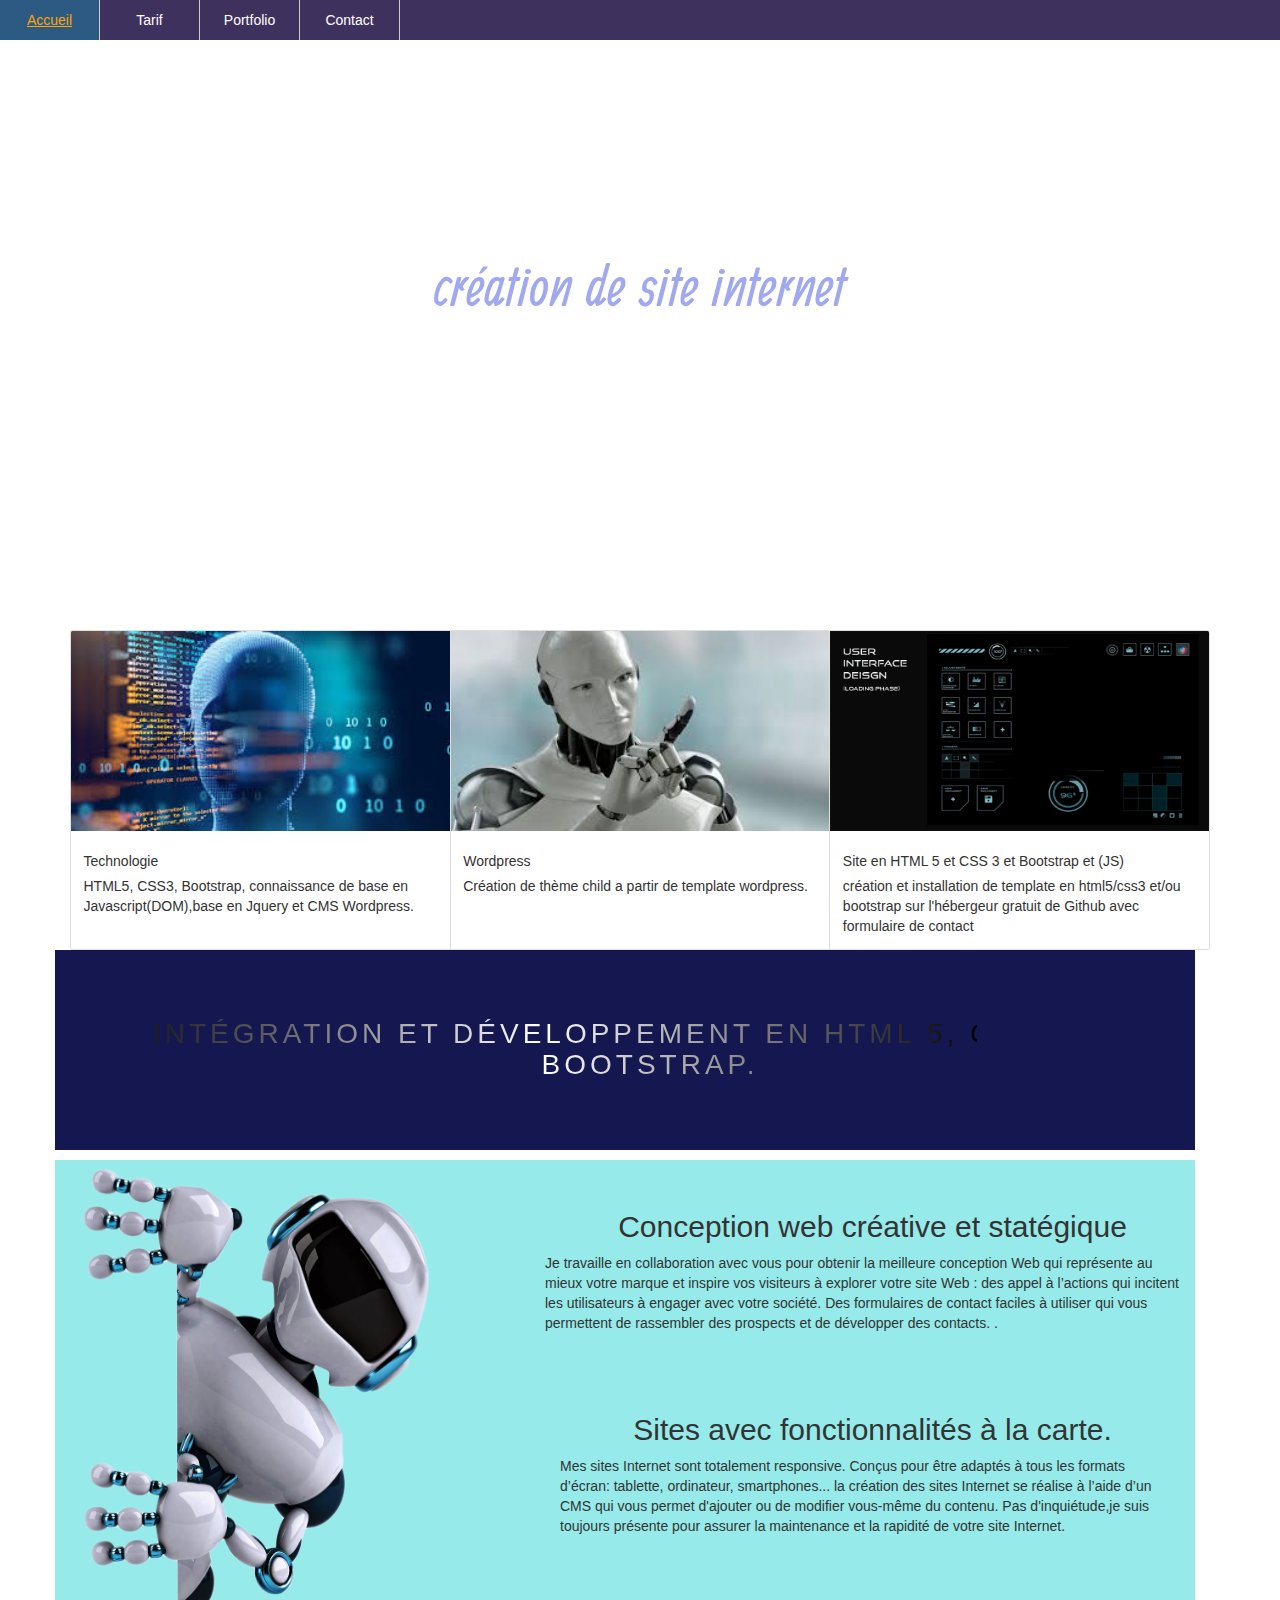
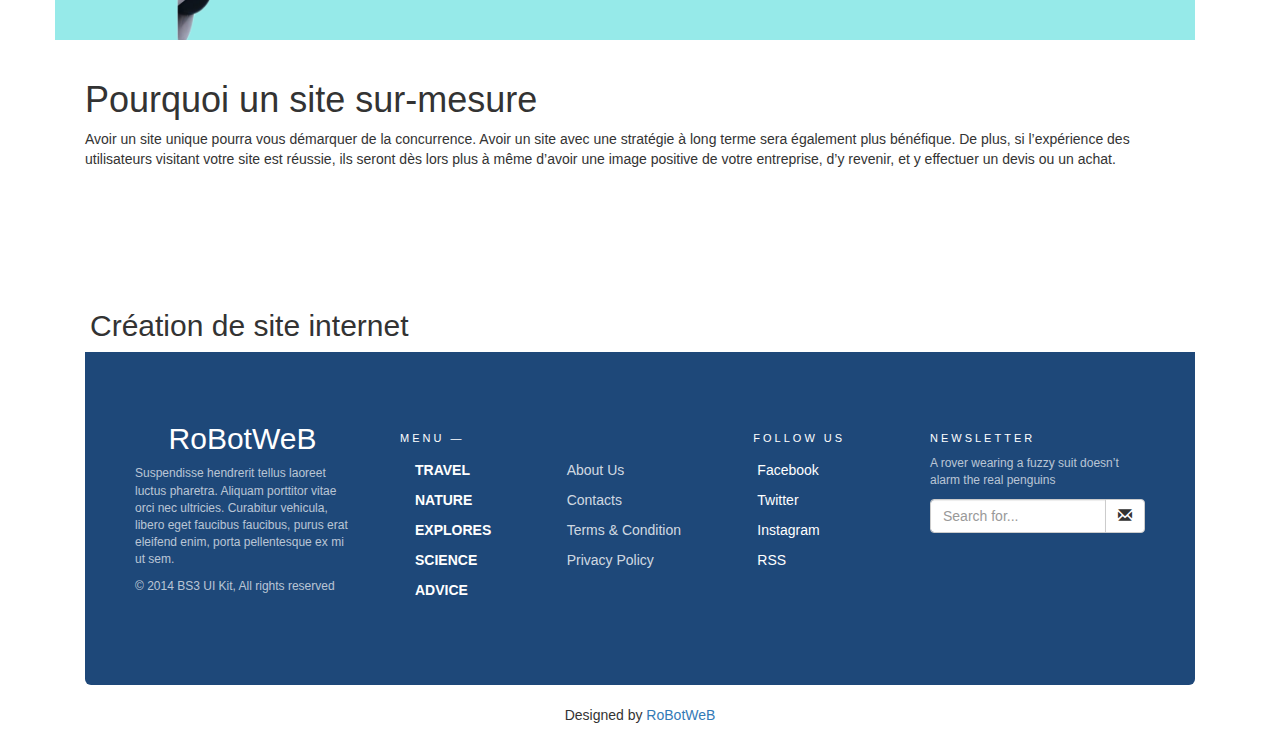
==== index.html @ f1bb5ac0 "Update index.html" ====
<!DOCTYPE html>
<html lang="fr">

<head>
	<meta charset="UTF-8">
	<meta name="viewport" content="width=device-width, initial-scale=1.0">


	<link href="https://stackpath.bootstrapcdn.com/bootstrap/4.3.1/js/bootstrap.min.js">
	<link rel="stylesheet" href="style.css">
	<link href="css/bootstrap.css" rel="stylesheet">
	<link href="https://fonts.googleapis.com/css?family=Ranga&display=swap" rel="stylesheet">
		<link href="https://stackpath.bootstrapcdn.com/font-awesome/4.7.0/css/font-awesome.min.css">
		<link href="https://fonts.googleapis.com/css?family=Orbitron&display=swap" rel="stylesheet">
	<title>création de site internet</title>
	
	<link href="//maxcdn.bootstrapcdn.com/bootstrap/3.3.0/css/bootstrap.min.css" rel="stylesheet" id="bootstrap-css">
<script src="//maxcdn.bootstrapcdn.com/bootstrap/3.3.0/js/bootstrap.min.js"></script>
<script src="//code.jquery.com/jquery-1.11.1.min.js"></script>
<!------ Include the above in your HEAD tag ---------->

</head>

<body>
	<header>

	<nav>
				<ul>
					<li><a href="index.html">Accueil</a></li><!--
					--><li><a href="tarif.html">Tarif</a></li><!--
					--><li><a href="portfolio.html">Portfolio</a></li><!--
					--><li><a href="contact.html">Contact</a></li>
				</ul>
			</nav>


	<div class="section">
		<h1>création de site internet</h1>
	

		

		<div class="video-container">
			

		<video autoplay loop muted>
			<source src="img/video8.mp4"type="video/mp4">
			</video>

		</div>
	</div>


</header>
					
					


<div class="container">
						
					
<div class="row">
				

			<div class="card-group">
  <div class="card">
    <img class="card-img-top" src="img/images.jpg" width="200" height="200" alt="Card image cap">
    <div class="card-body">
      <h5 class="card-title">Technologie</h5>
      <p class="card-text">HTML5, CSS3, Bootstrap, connaissance de base en Javascript(DOM),base en Jquery et CMS Wordpress.</p>
     
    </div>
  </div>
  <div class="card">
    <img class="card-img-top" src="img/robot4.jpg" width="200" height="200" alt="Card image cap">
    <div class="card-body">
      <h5 class="card-title">Wordpress</h5>
      <p class="card-text">Création de thème child a partir de template wordpress.</p>
    
    </div>
  </div>
  <div class="card">
    <img class="card-img-top" src="img/load.gif" width="200" height="200" alt="Card image cap">
    <div class="card-body">
      <h5 class="card-title">Site en HTML 5 et CSS 3 et Bootstrap et (JS)</h5>
      <p class="card-text">création et installation de template en html5/css3 et/ou bootstrap sur l'hébergeur gratuit de Github avec formulaire de contact</p>
    
    </div>
  </div>
</div>

<div class="row backcolor">
	<h2>Intégration et développement en HTML 5, CSS 3, JS, Bootstrap.</h2>
</div>

<!--<div class="container">-->
	<div class="row block1">
		<div class="col-xs-4 col-lg-5 cols1">
	<img src="img/robotpng.png" width="370" height="480">
</div><!--cols1-->
	<div class="col-xs-4 col-lg-7 cols2">
		<h2>Conception web créative et statégique</h2>
		<p>Je travaille en collaboration avec vous pour obtenir la meilleure conception Web qui représente au mieux votre marque et inspire vos visiteurs à explorer votre site Web : des appel à l’actions qui incitent les utilisateurs à engager avec votre société. Des formulaires de contact faciles à utiliser qui vous permettent de rassembler des prospects et de développer des contacts. .</p>
	<!--cols2-->
		<div class="col-xs-4 col-lg-12 cols3">
			<h2>Sites avec fonctionnalités à la carte.</h2>
			<p>Mes sites Internet sont totalement responsive.

Conçus pour être adaptés à tous les formats d’écran: tablette, ordinateur, smartphones... la création des sites Internet se réalise à l’aide d’un CMS qui vous permet d'ajouter ou de modifier vous-même du contenu.

Pas d'inquiétude,je suis toujours présente pour assurer la maintenance et la rapidité de votre site Internet. </p>
		</div><!--cols3-->
	</div><!--block1-->
</div>

<div class="container">
	<div class="row block2">
		<div class="col-lg-12 cols4">
			<h1>Pourquoi un site sur-mesure</h1>
			<p>Avoir un site unique pourra vous démarquer de la concurrence. Avoir un site avec une stratégie à long terme sera également plus bénéfique.
De plus, si l’expérience des utilisateurs visitant votre site est réussie, ils seront dès lors plus à même d’avoir une image positive de votre entreprise, d’y revenir, et y effectuer un devis ou un achat.</p>
		</div><!--cols4-->
	</div><!--block2-->
</div>


<footer>
        
	   <div class="container">
    <section style="height:80px;"></section>
	<div class="row" style="text-align:center;">
		<h2>Création de site internet</h2>
	</div>
    <!----------- Footer ------------>
    <footer class="footer-bs">
        <div class="row">
        	<div class="col-md-3 footer-brand animated fadeInLeft">
            	<h2>RoBotWeB</h2>
                <p>Suspendisse hendrerit tellus laoreet luctus pharetra. Aliquam porttitor vitae orci nec ultricies. Curabitur vehicula, libero eget faucibus faucibus, purus erat eleifend enim, porta pellentesque ex mi ut sem.</p>
                <p>© 2014 BS3 UI Kit, All rights reserved</p>
            </div>
        	<div class="col-md-4 footer-nav animated fadeInUp">
            	<h4>Menu —</h4>
            	<div class="col-md-6">
                    <ul class="pages">
                        <li><a href="#">Travel</a></li>
                        <li><a href="#">Nature</a></li>
                        <li><a href="#">Explores</a></li>
                        <li><a href="#">Science</a></li>
                        <li><a href="#">Advice</a></li>
                    </ul>
                </div>
            	<div class="col-md-6">
                    <ul class="list">
                        <li><a href="#">About Us</a></li>
                        <li><a href="#">Contacts</a></li>
                        <li><a href="#">Terms & Condition</a></li>
                        <li><a href="#">Privacy Policy</a></li>
                    </ul>
                </div>
            </div>
        	<div class="col-md-2 footer-social animated fadeInDown">
            	<h4>Follow Us</h4>
            	<ul>
                	<li><a href="#">Facebook</a></li>
                	<li><a href="#">Twitter</a></li>
                	<li><a href="#">Instagram</a></li>
                	<li><a href="#">RSS</a></li>
                </ul>
            </div>
        	<div class="col-md-3 footer-ns animated fadeInRight">
            	<h4>Newsletter</h4>
                <p>A rover wearing a fuzzy suit doesn’t alarm the real penguins</p>
                <p>
                    <div class="input-group">
                      <input type="text" class="form-control" placeholder="Search for...">
                      <span class="input-group-btn">
                        <button class="btn btn-default" type="button"><span class="glyphicon glyphicon-envelope"></span></button>
                      </span>
                    </div><!-- /input-group -->
                 </p>
            </div>
        </div>
    </footer>
    <section style="text-align:center; margin:10px auto;"><p>Designed by <a href="#">RoBotWeB</a></p></section>

	
	






	</body>


	</html>
---- style.css ----
/** {
	margin:0;
	padding:0;
}*/

.section {

	position: relative;
	width: 100%;
	height: 500px;
	display: flex;
	align-items: center;
	justify-content: center;
	overflow: hidden;
	margin-bottom: 90px;

}

.section h1 {
	text-align: center;
	font-size: 6rem;
	font-family: 'Ranga', cursive;
	/*background-color: green;*/
	padding: 20px;
	margin: 15px;
	z-index: 1;
	/*opacity: 0.6;*/
	color: #a0a8ef;
}


.video-container {
	position: absolute;
	top: 0;
	left: 0;
	width: 100%;
	min-height: 100%;
	min-width: 100%;

}
/* contact form*/

  .contact-form {
        padding: 50px;
        margin: 30px auto;
	  
    }	
    .contact-form h1 {
        font-size: 42px;
        font-family: 'Pacifico', sans-serif;
        margin: 0 0 50px;
        text-align: center;
    }
    .contact-form .form-group {
        margin-bottom: 20px;
    }
    .contact-form .form-control, .contact-form .btn {
        min-height: 38px;
        border-radius: 2px;
    }
	.contact-form .form-control { 
		border-color: #e2c705;
	}
	.contact-form .form-control:focus {
		border-color: #d8b012;
		box-shadow: 0 0 8px #dcae10;
	}
    .contact-form .btn-primary {
        min-width: 250px;
        color: #fcda2e;
        background: #000;
        margin-top: 20px;
        border: none;
    }
    .contact-form .btn-primary:hover {
        color: #fff; 
    }
    .contact-form .btn-primary i {
        margin-right: 5px;
    }
    .contact-form label {
        opacity: 0.9;
    }
    .contact-form textarea {
        resize: vertical;
    }
    .bs-example {
    	margin: 20px;
    }






/*fin contact form*/
h2 {
	text-align: center;
	font-family: 'Ranga', cursive;
	margin-left: 20px;
	
} 
#f {
	background-color: #1b1b1b;
	padding-top: 40px;
	padding-bottom: 40px;
}

#f p {
	color: white;
}

#f h4 {
	color: white;
}





	nav ul {

				padding: 0px;
				margin: 0px;
				list-style-type: none;
				background-color: #3f315e;
				
			}
			nav li {
				display: inline-block;
				width: 100px;
				height: 40px;
				margin:0px;
				padding: 0px;
				border-right: 1px solid #cccccc;
				text-align: center;
				line-height: 40px;
			}
			nav li :hover {
				background-color: #2d5a82;
				color: orange;
			}
			nav li a {
				display: block;
				text-decoration: none;
				color: #FFFFFF;
			}



.mb30 {
	margin-bottom: 30px;
}
.page-header {
	padding-bottom: 9px;
	margin: 40px 0 20px;
	border-bottom: 1px solid #1DBEDD;
}

.backcolor {
	position: relative;
	background-color: #151751;
	width: 100%;
	height: 200px;
	margin-bottom: 10px;
}
.backcolor h2 {
	color: white;
	margin-top: 40px;
	margin-left: 50px;

	 position: relative;
  font-family: sans-serif;
  text-transform: uppercase;
  font-size: 2em;
  letter-spacing: 4px;
  overflow: hidden;
  background: linear-gradient(90deg, #000, #fff, #000); 
  background-repeat: no-repeat;
  background-size: 80%;
  animation: animate 7s linear infinite;
  -webkit-background-clip: text;
  -webkit-text-fill-color: rgba(255, 255, 255, 0);
}
/*---------------footer ---------------------------*/
.footer-bs {
    background-color: #1E4879 !important;
	padding: 60px 40px;
	color: rgba(255,255,255,1.00);
	margin-bottom: 20px;
	border-bottom-right-radius: 6px;
	border-top-left-radius: 0px;
	border-bottom-left-radius: 6px;
}
.footer-bs .footer-brand, .footer-bs .footer-nav, .footer-bs .footer-social, .footer-bs .footer-ns { padding:10px 25px; }
.footer-bs .footer-nav, .footer-bs .footer-social, .footer-bs .footer-ns { border-color: transparent; }
.footer-bs .footer-brand h2 { margin:0px 0px 10px; }
.footer-bs .footer-brand p { font-size:12px; color:rgba(255,255,255,0.70); }

.footer-bs .footer-nav ul.pages { list-style:none; padding:0px; }
.footer-bs .footer-nav ul.pages li { padding:5px 0px;}
.footer-bs .footer-nav ul.pages a { color:rgba(255,255,255,1.00); font-weight:bold; text-transform:uppercase; }
.footer-bs .footer-nav ul.pages a:hover { color:rgba(255,255,255,0.80); text-decoration:none; }
.footer-bs .footer-nav h4 {
	font-size: 11px;
	text-transform: uppercase;
	letter-spacing: 3px;
	margin-bottom:10px;
}

.footer-bs .footer-nav ul.list { list-style:none; padding:0px; }
.footer-bs .footer-nav ul.list li { padding:5px 0px;}
.footer-bs .footer-nav ul.list a { color:rgba(255,255,255,0.80); }
.footer-bs .footer-nav ul.list a:hover { color:rgba(255,255,255,0.60); text-decoration:none; }

.footer-bs .footer-social ul { list-style:none; padding:0px; }
.footer-bs .footer-social h4 {
	font-size: 11px;
	text-transform: uppercase;
	letter-spacing: 3px;
}
.footer-bs .footer-social li { padding:5px 4px;}
.footer-bs .footer-social a { color:rgba(255,255,255,1.00);}
.footer-bs .footer-social a:hover { color:rgba(255,255,255,0.80); text-decoration:none; }

.footer-bs .footer-ns h4 {
	font-size: 11px;
	text-transform: uppercase;
	letter-spacing: 3px;
	margin-bottom:10px;
}
.footer-bs .footer-ns p { font-size:12px; color:rgba(255,255,255,0.70); }


/* fin footer */
}
.domaine {
	position: absolute;
	right: 130px;
}
	
	


@keyframes animate {
  0% {
    background-position: -500%;
  }
  100% {
    background-position: 500%;
  }
}



.block1 {
	

	background-color: #96eae9;
	width: 100%;


}
.block2{
	margin-bottom: 30px;
}


.cols4 {
	margin-top: 20px;
}
.cols3 {
	margin-top: 50px;
}
.cols2 {
	margin-top: 30px;
}








/*.color-overlay {
	position: absolute;
	top: 0;
	left: 0;
	background-color: lightblue;
	width: 100%;
	height: 100vh;
	opacity: 0.3;
}*/
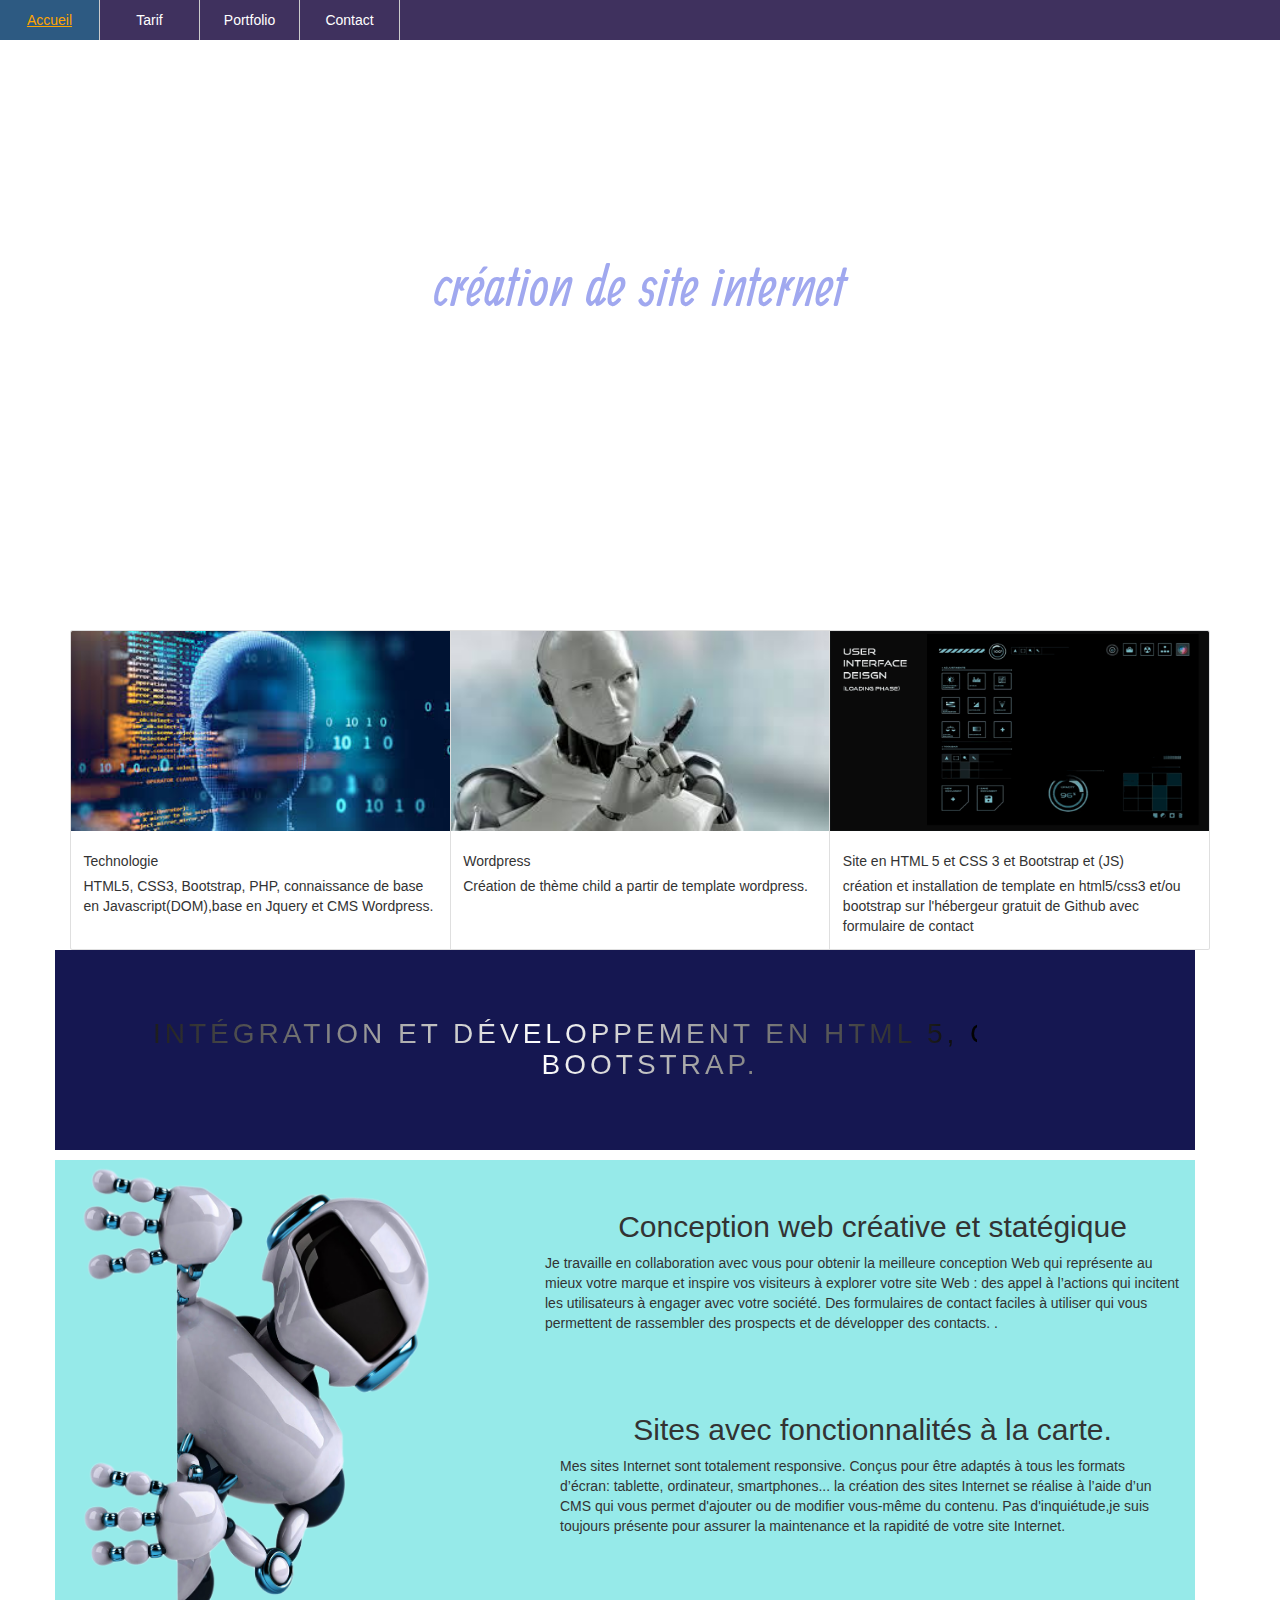
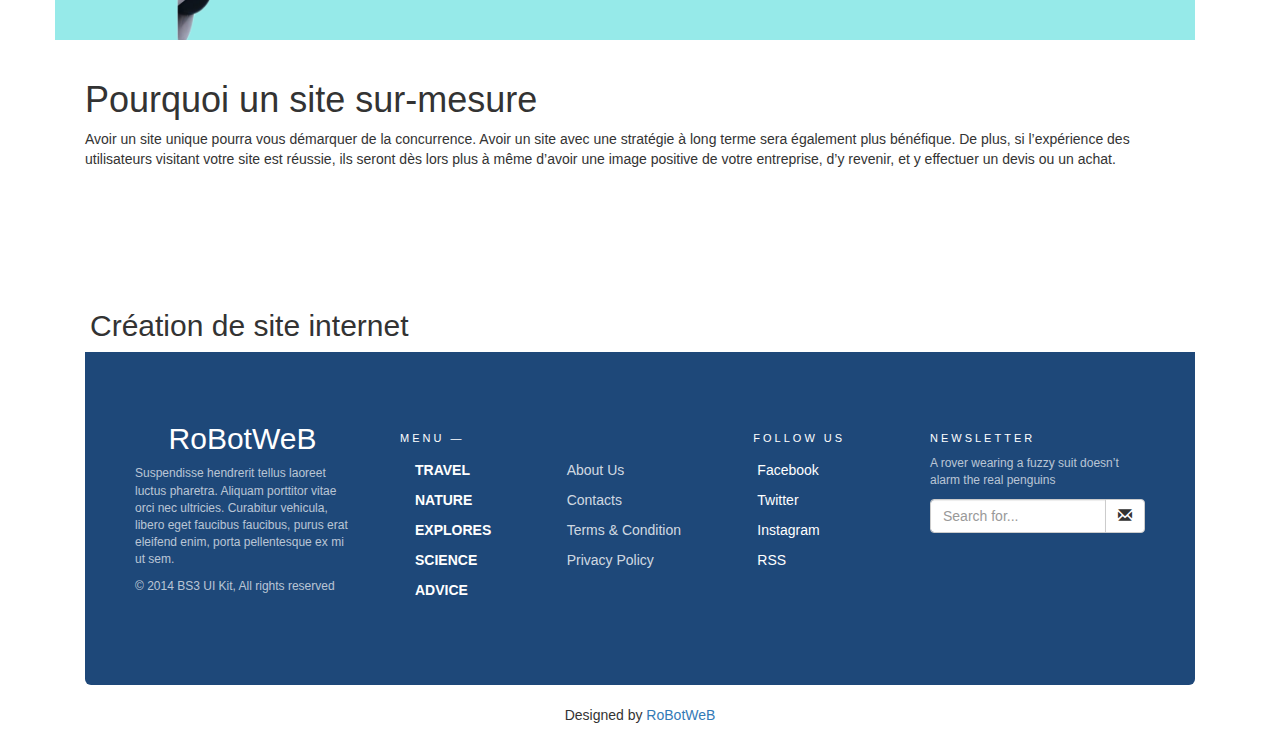
==== commit fac79e97: "Update index.html" ====
--- a/index.html
+++ b/index.html
@@ -67,7 +67,7 @@
     <img class="card-img-top" src="img/images.jpg" width="200" height="200" alt="Card image cap">
     <div class="card-body">
       <h5 class="card-title">Technologie</h5>
-      <p class="card-text">HTML5, CSS3, Bootstrap, connaissance de base en Javascript(DOM),base en Jquery et CMS Wordpress.</p>
+      <p class="card-text">HTML5, CSS3, Bootstrap, PHP, connaissance de base en Javascript(DOM),base en Jquery et CMS Wordpress.</p>
      
     </div>
   </div>
@@ -126,7 +126,7 @@
 
 <footer>
         
-	   <div class="container">
+	   <div class="container-fluid">
     <section style="height:80px;"></section>
 	<div class="row" style="text-align:center;">
 		<h2>Création de site internet</h2>
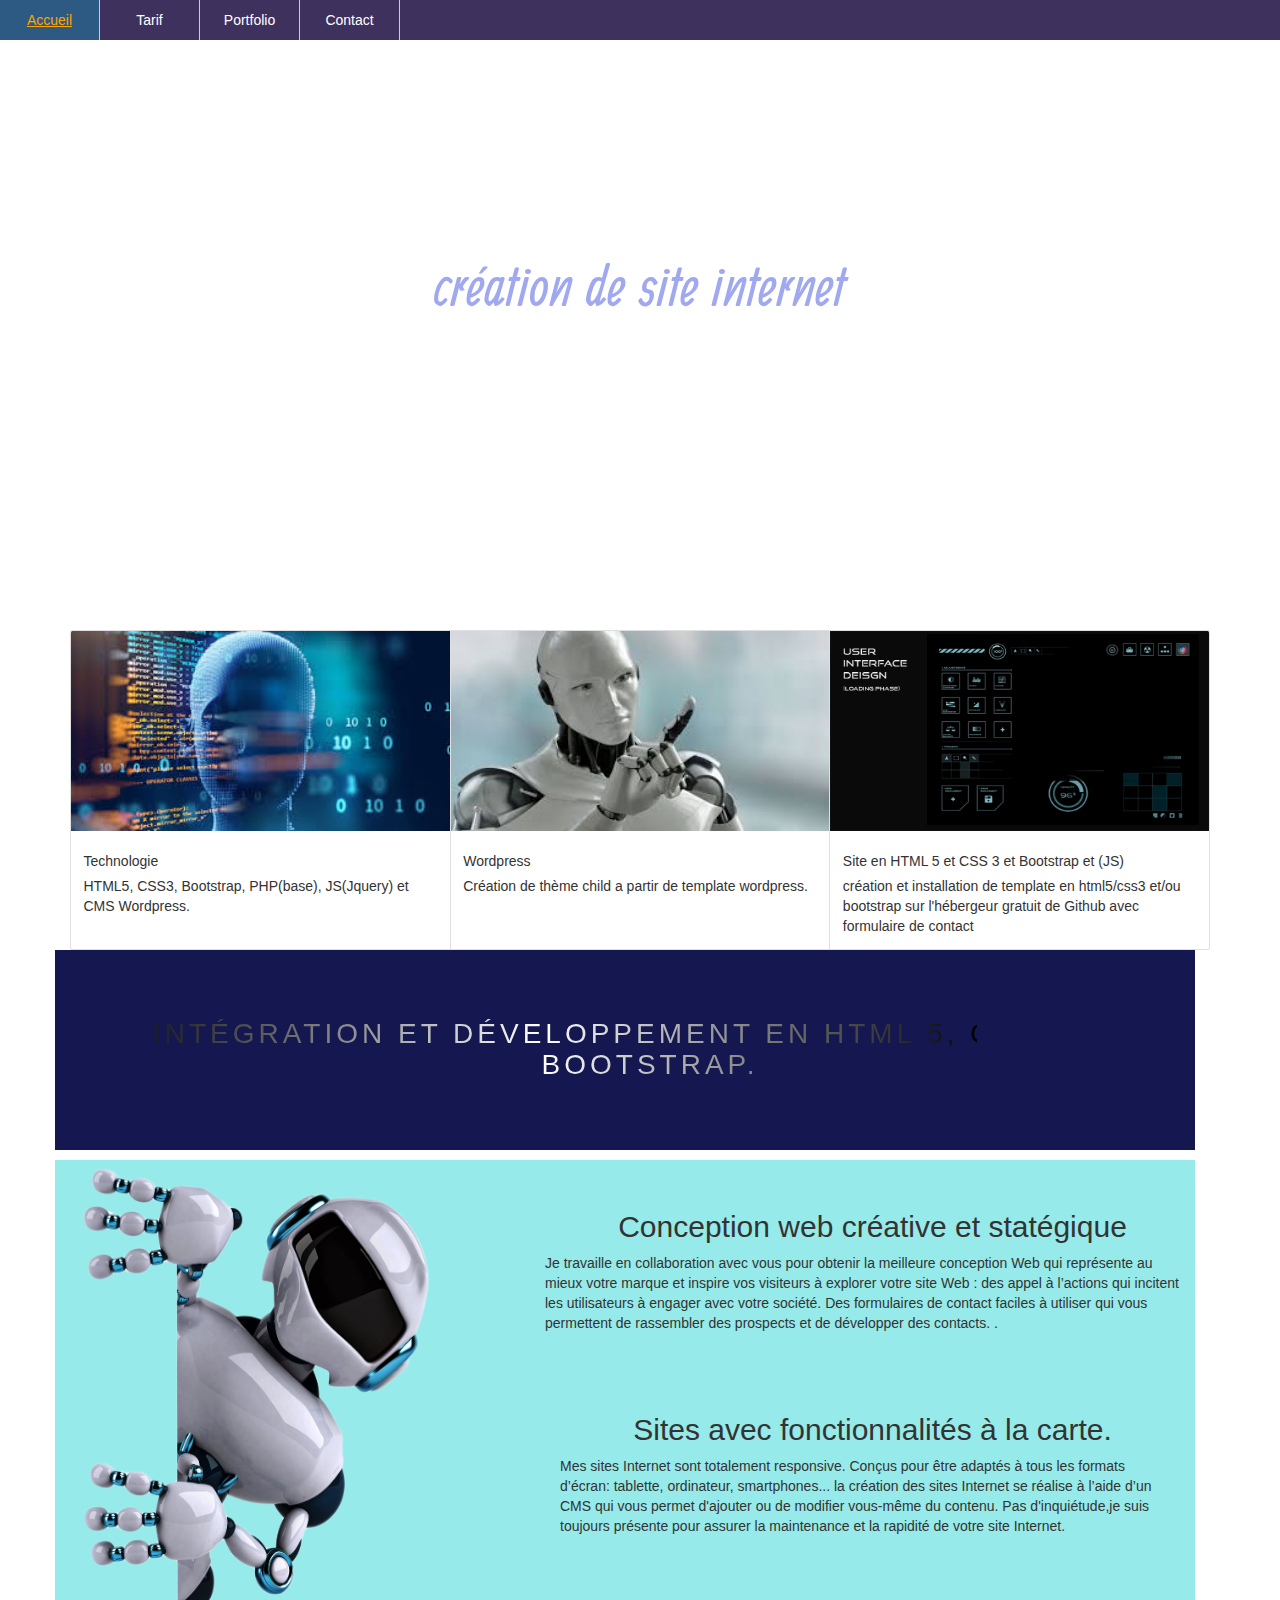
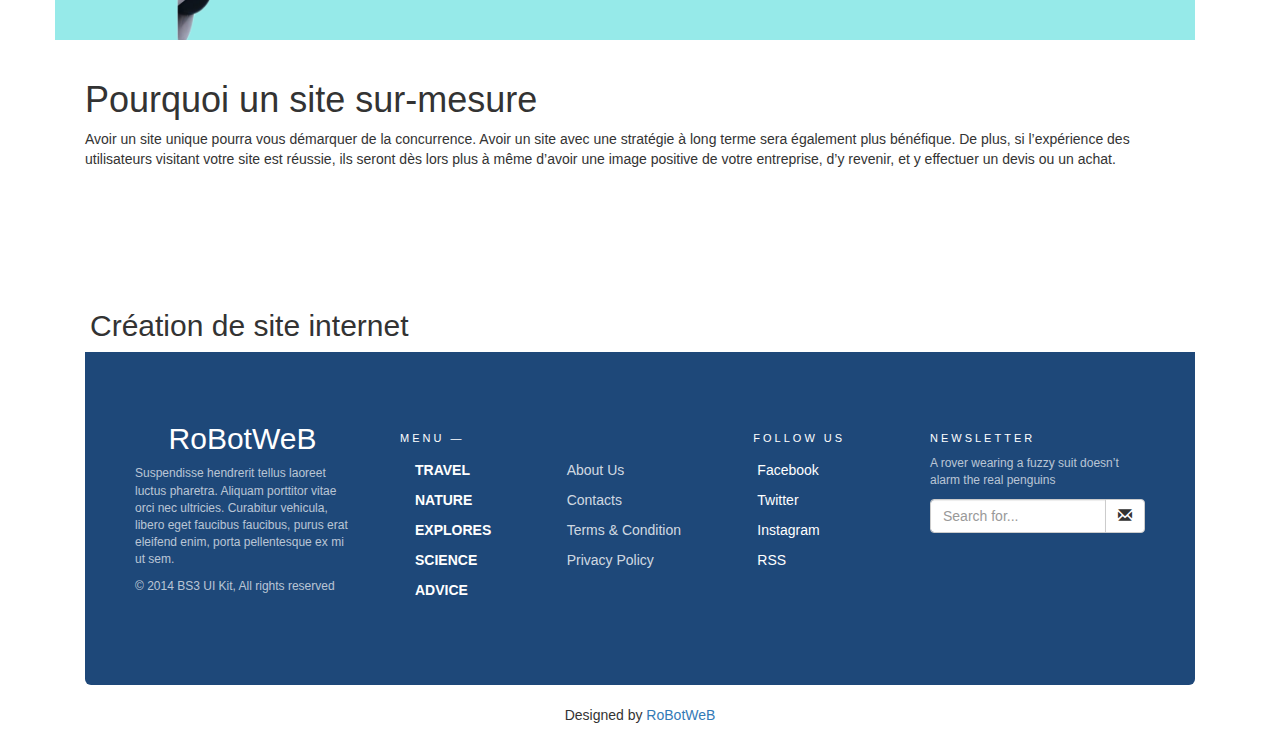
==== commit a8c09a19: "Update index.html" ====
--- a/index.html
+++ b/index.html
@@ -67,7 +67,7 @@
     <img class="card-img-top" src="img/images.jpg" width="200" height="200" alt="Card image cap">
     <div class="card-body">
       <h5 class="card-title">Technologie</h5>
-      <p class="card-text">HTML5, CSS3, Bootstrap, PHP, connaissance de base en Javascript(DOM),base en Jquery et CMS Wordpress.</p>
+      <p class="card-text">HTML5, CSS3, Bootstrap, PHP(base), JS(Jquery) et CMS Wordpress.</p>
      
     </div>
   </div>
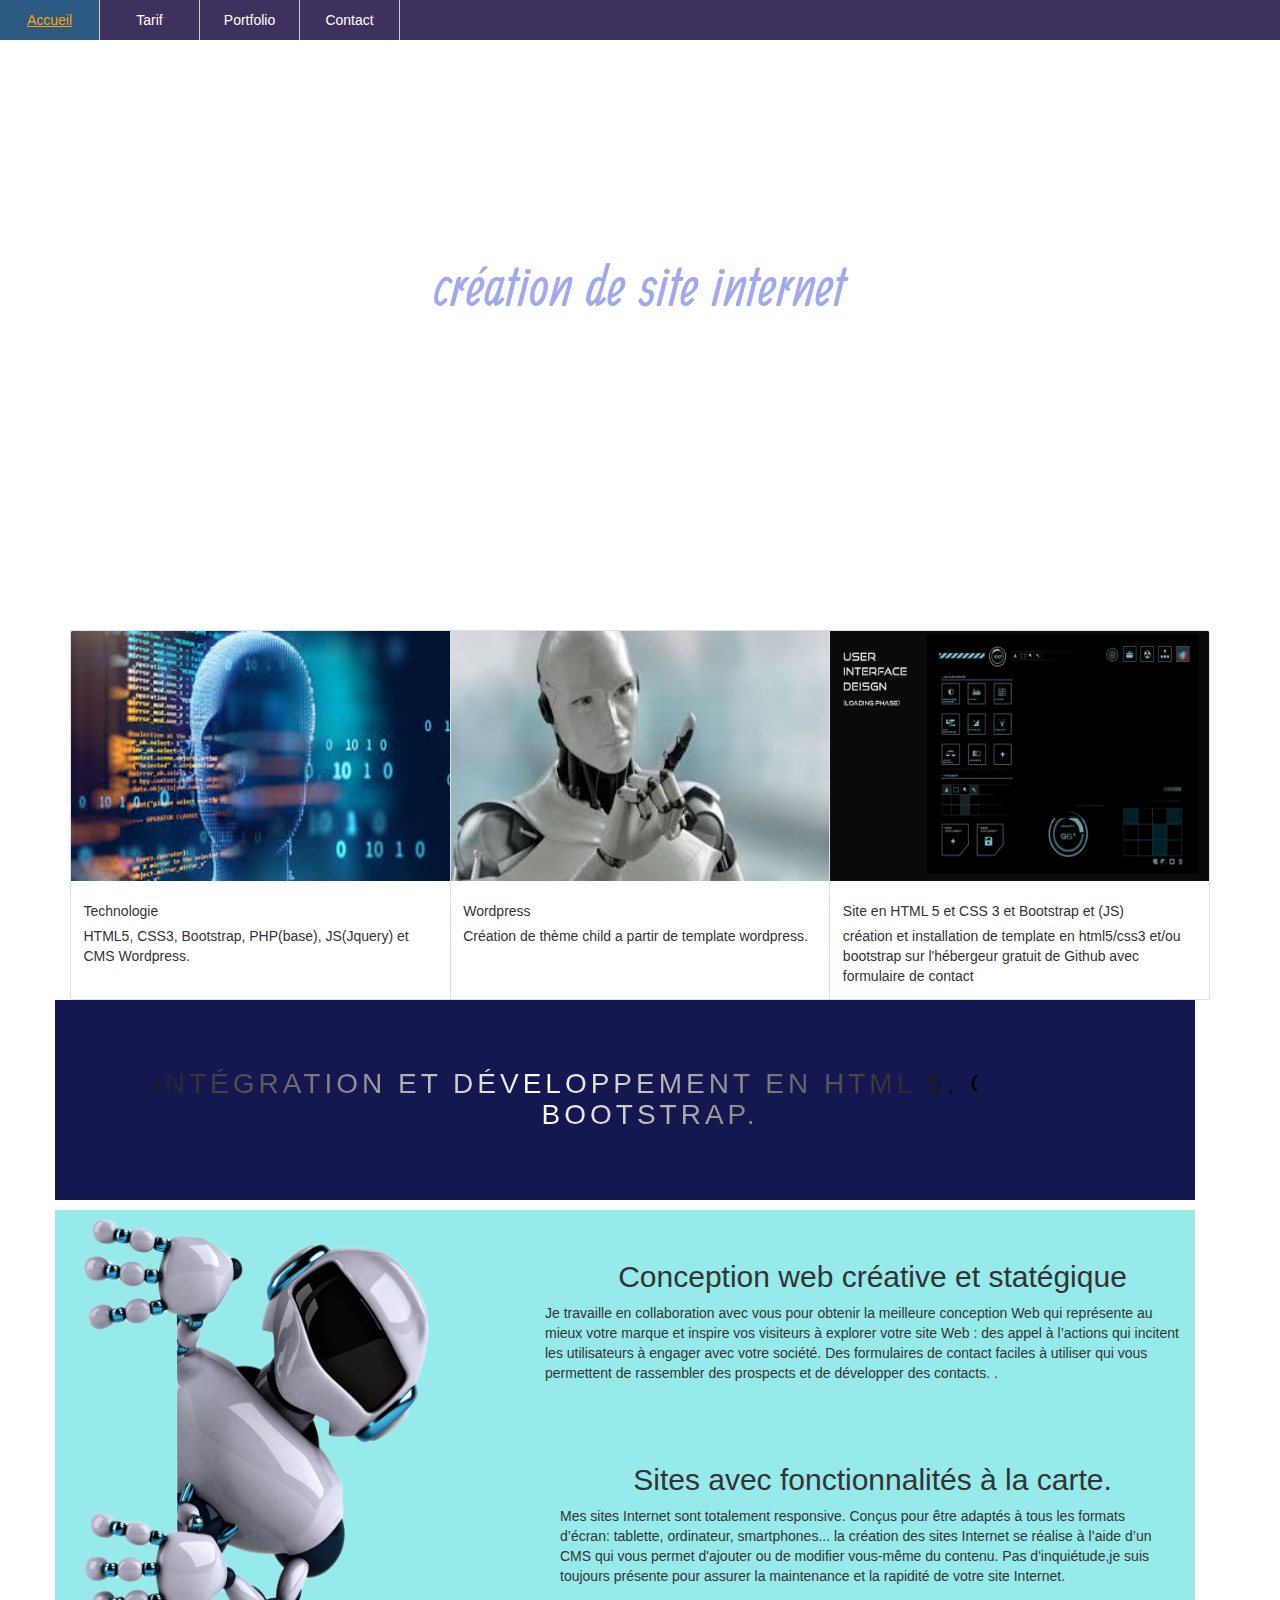
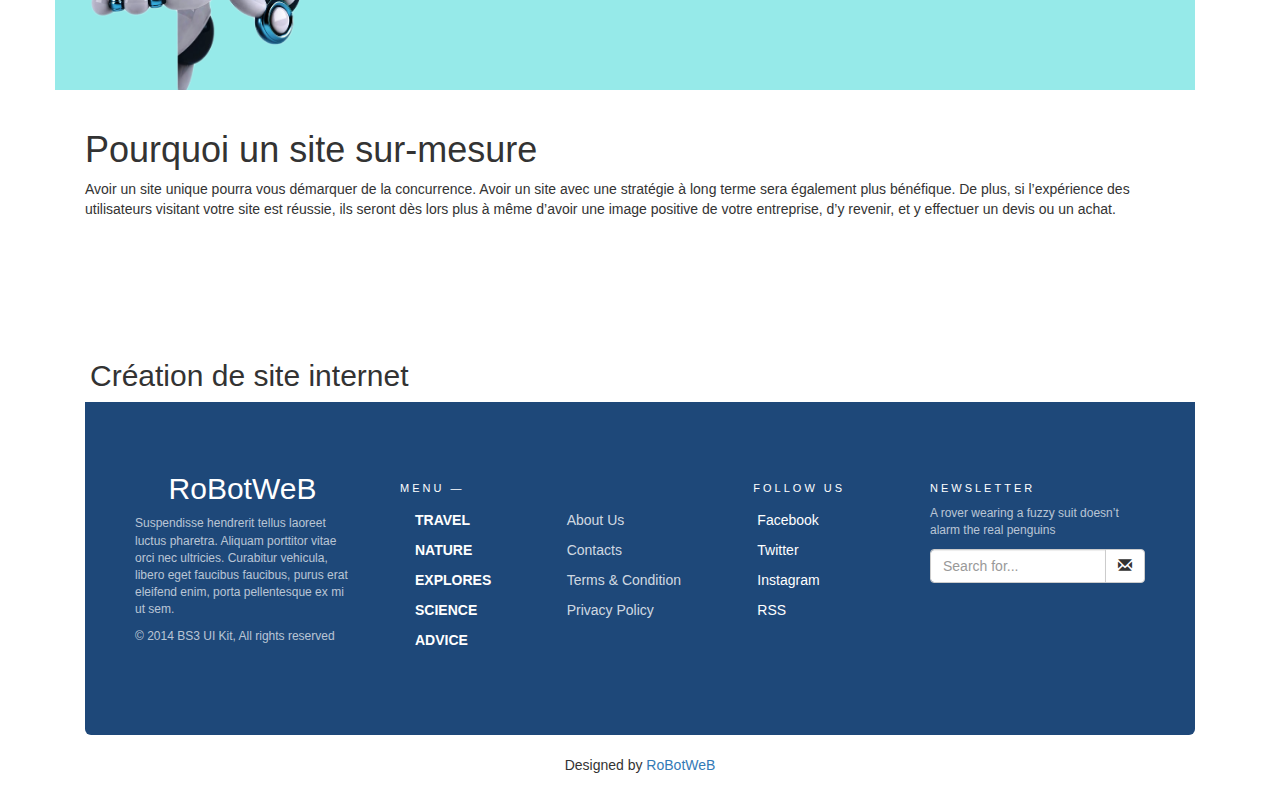
==== commit d989f021: "Update index.html" ====
--- a/index.html
+++ b/index.html
@@ -64,7 +64,7 @@
 
 			<div class="card-group">
   <div class="card">
-    <img class="card-img-top" src="img/images.jpg" width="200" height="200" alt="Card image cap">
+    <img class="card-img-top" src="img/images.jpg" width="250" height="250" alt="Card image cap">
     <div class="card-body">
       <h5 class="card-title">Technologie</h5>
       <p class="card-text">HTML5, CSS3, Bootstrap, PHP(base), JS(Jquery) et CMS Wordpress.</p>
@@ -72,7 +72,7 @@
     </div>
   </div>
   <div class="card">
-    <img class="card-img-top" src="img/robot4.jpg" width="200" height="200" alt="Card image cap">
+    <img class="card-img-top" src="img/robot4.jpg" width="250" height="250" alt="Card image cap">
     <div class="card-body">
       <h5 class="card-title">Wordpress</h5>
       <p class="card-text">Création de thème child a partir de template wordpress.</p>
@@ -80,7 +80,7 @@
     </div>
   </div>
   <div class="card">
-    <img class="card-img-top" src="img/load.gif" width="200" height="200" alt="Card image cap">
+    <img class="card-img-top" src="img/load.gif" width="250" height="250" alt="Card image cap">
     <div class="card-body">
       <h5 class="card-title">Site en HTML 5 et CSS 3 et Bootstrap et (JS)</h5>
       <p class="card-text">création et installation de template en html5/css3 et/ou bootstrap sur l'hébergeur gratuit de Github avec formulaire de contact</p>
--- a/style.css
+++ b/style.css
@@ -290,5 +290,5 @@
 	background-color: lightblue;
 	width: 100%;
 	height: 100vh;
-	opacity: 0.3;
+	opacity: 0.3; 
 }*/ 
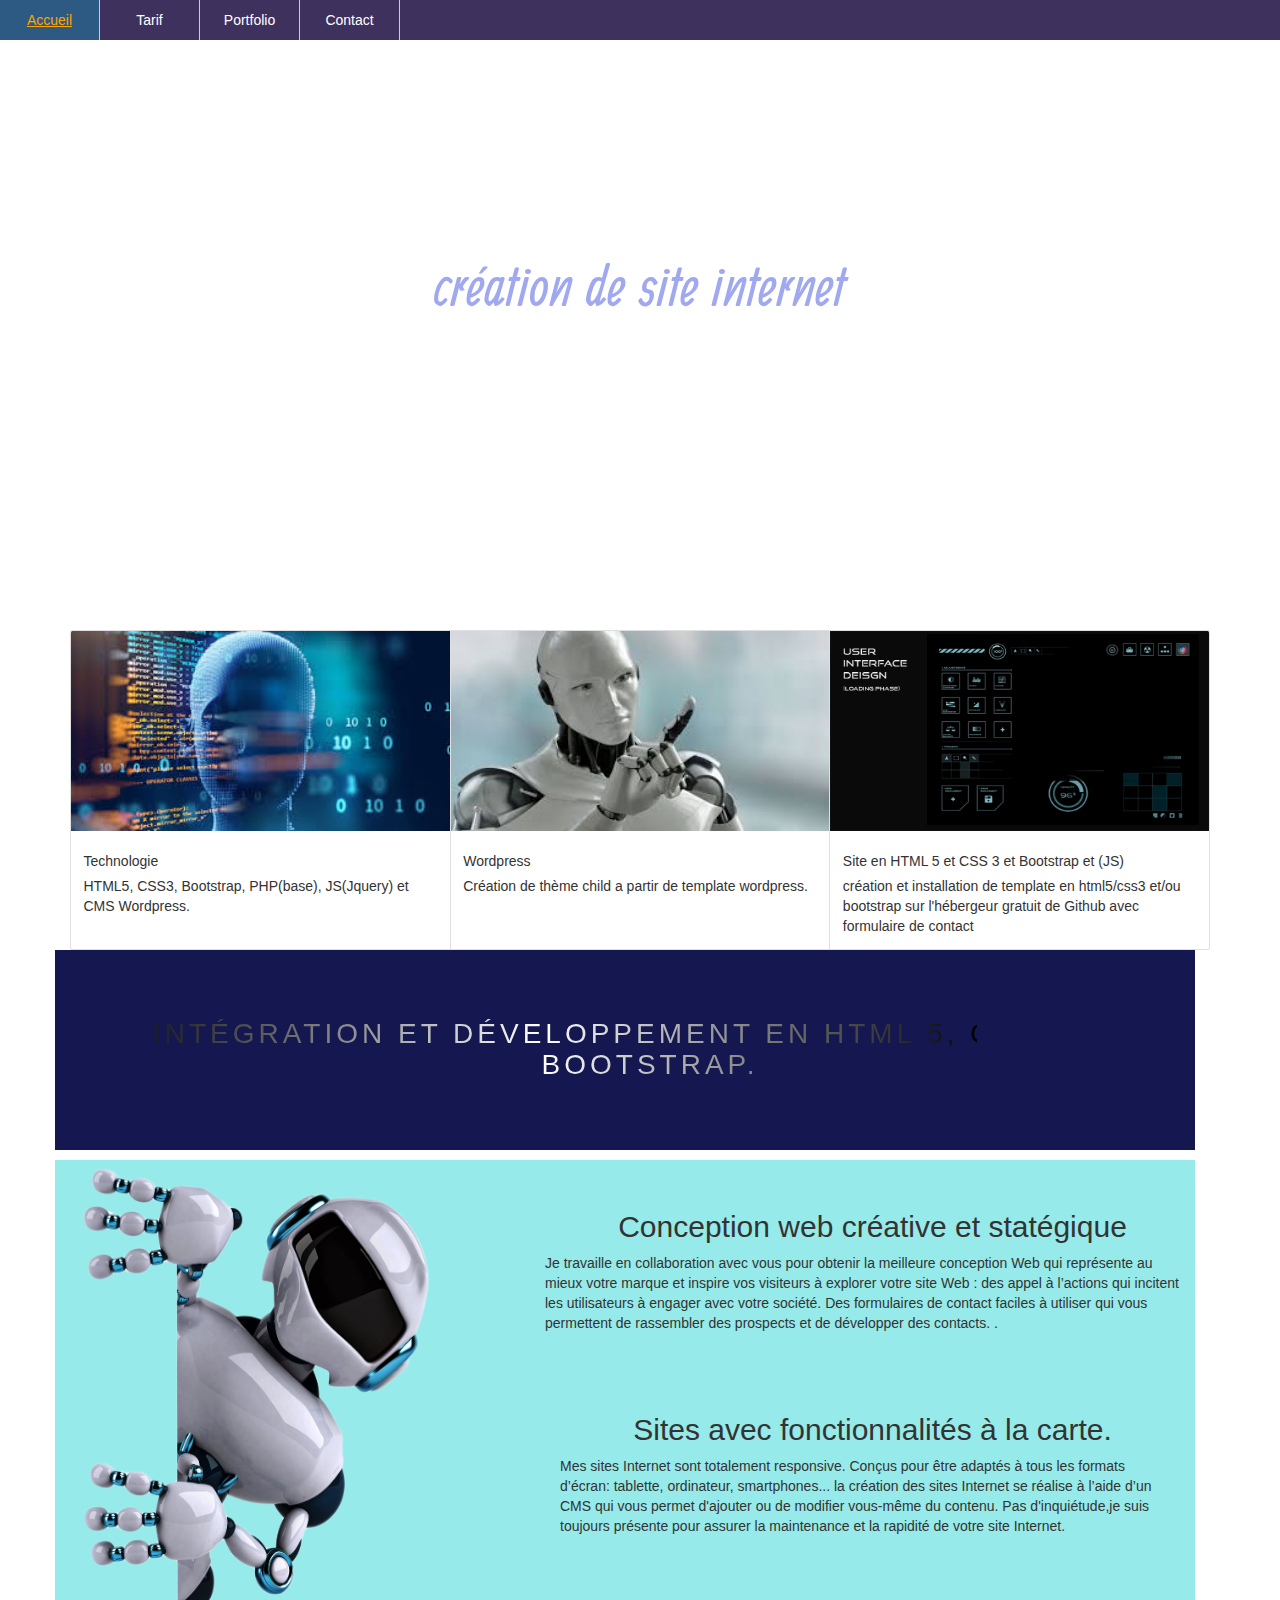
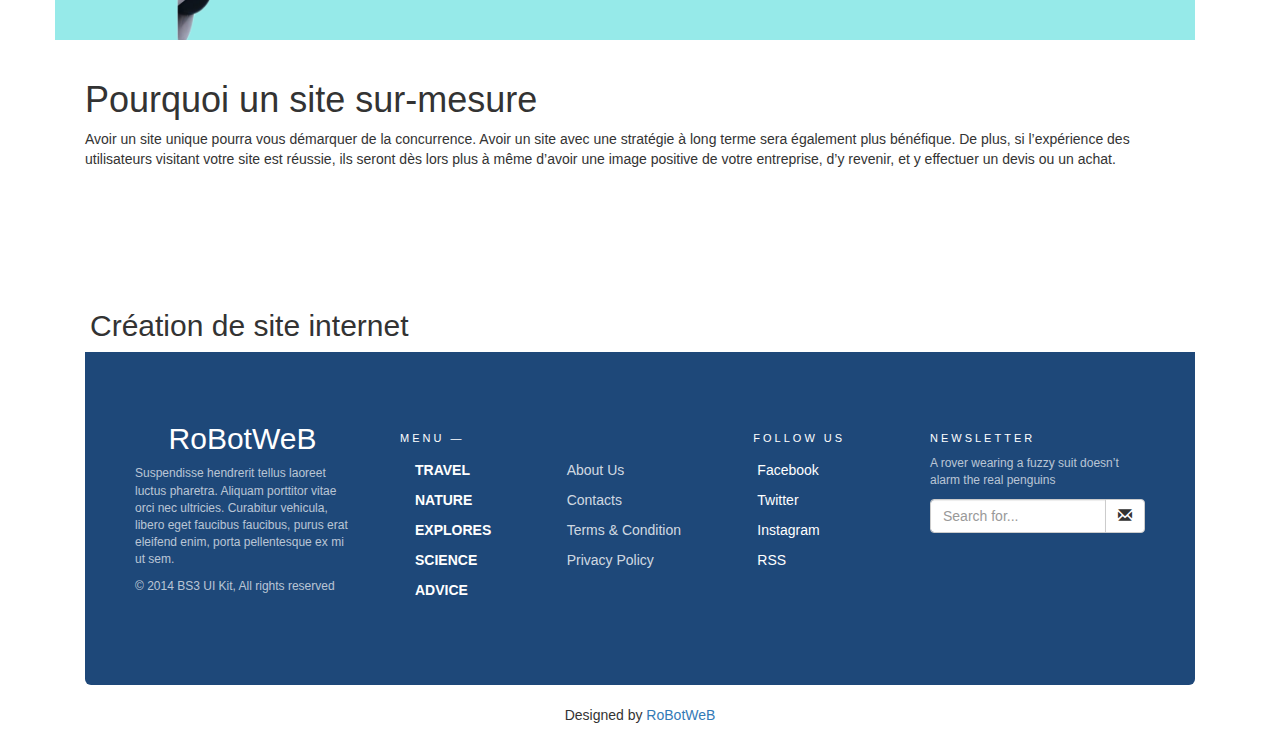
==== commit 95559184: "Update index.html" ====
--- a/index.html
+++ b/index.html
@@ -64,7 +64,7 @@
 
 			<div class="card-group">
   <div class="card">
-    <img class="card-img-top" src="img/images.jpg" width="250" height="250" alt="Card image cap">
+    <img class="card-img-top" src="img/images.jpg" width="200" height="200" alt="Card image cap">
     <div class="card-body">
       <h5 class="card-title">Technologie</h5>
       <p class="card-text">HTML5, CSS3, Bootstrap, PHP(base), JS(Jquery) et CMS Wordpress.</p>
@@ -72,7 +72,7 @@
     </div>
   </div>
   <div class="card">
-    <img class="card-img-top" src="img/robot4.jpg" width="250" height="250" alt="Card image cap">
+    <img class="card-img-top" src="img/robot4.jpg" width="200" height="200" alt="Card image cap">
     <div class="card-body">
       <h5 class="card-title">Wordpress</h5>
       <p class="card-text">Création de thème child a partir de template wordpress.</p>
@@ -80,7 +80,7 @@
     </div>
   </div>
   <div class="card">
-    <img class="card-img-top" src="img/load.gif" width="250" height="250" alt="Card image cap">
+    <img class="card-img-top" src="img/load.gif" width="200" height="200" alt="Card image cap">
     <div class="card-body">
       <h5 class="card-title">Site en HTML 5 et CSS 3 et Bootstrap et (JS)</h5>
       <p class="card-text">création et installation de template en html5/css3 et/ou bootstrap sur l'hébergeur gratuit de Github avec formulaire de contact</p>
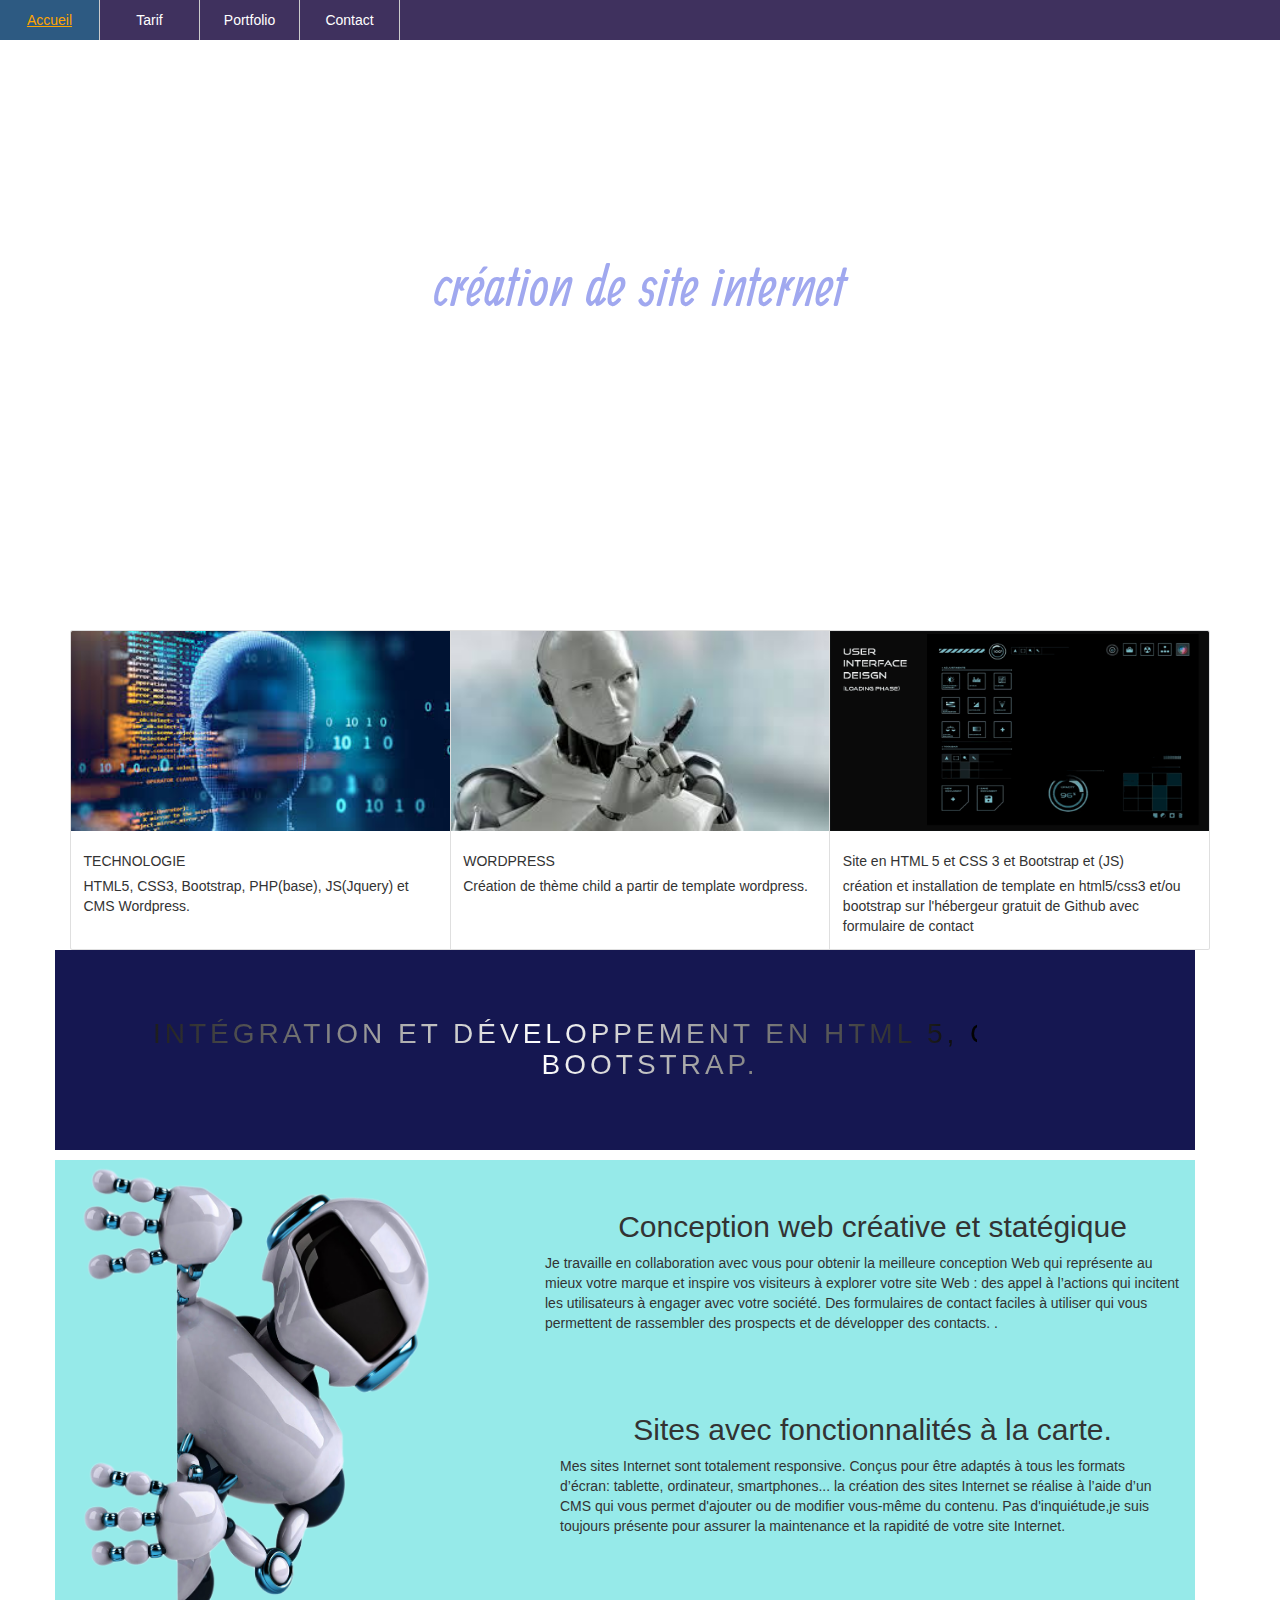
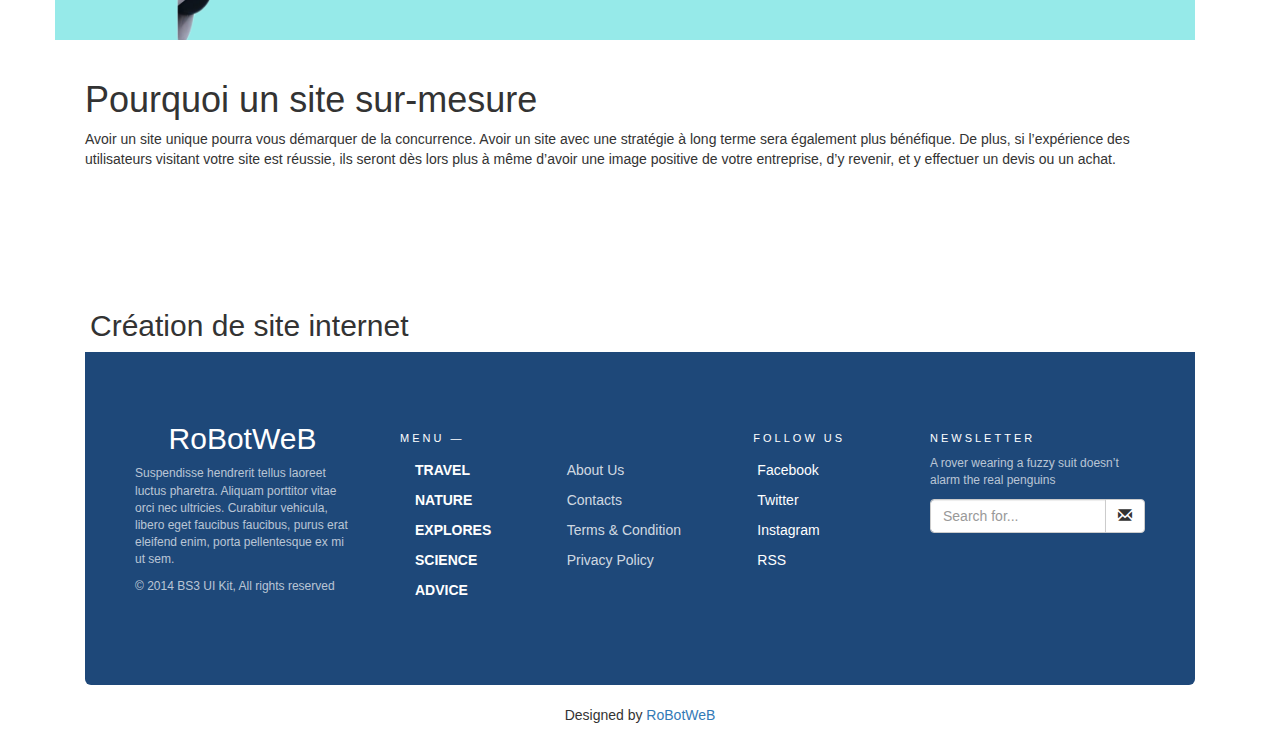
==== commit 4d3a2d5f: "Update index.html" ====
--- a/index.html
+++ b/index.html
@@ -64,23 +64,23 @@
 
 			<div class="card-group">
   <div class="card">
-    <img class="card-img-top" src="img/images.jpg" width="200" height="200" alt="Card image cap">
+    <img class="card-img-top" src="img/images.jpg" width="250" height="200" alt="Card image cap">
     <div class="card-body">
-      <h5 class="card-title">Technologie</h5>
+      <h5 class="card-title">TECHNOLOGIE</h5>
       <p class="card-text">HTML5, CSS3, Bootstrap, PHP(base), JS(Jquery) et CMS Wordpress.</p>
      
     </div>
   </div>
   <div class="card">
-    <img class="card-img-top" src="img/robot4.jpg" width="200" height="200" alt="Card image cap">
+    <img class="card-img-top" src="img/robot4.jpg" width="250" height="200" alt="Card image cap">
     <div class="card-body">
-      <h5 class="card-title">Wordpress</h5>
+      <h5 class="card-title">WORDPRESS</h5>
       <p class="card-text">Création de thème child a partir de template wordpress.</p>
     
     </div>
   </div>
   <div class="card">
-    <img class="card-img-top" src="img/load.gif" width="200" height="200" alt="Card image cap">
+    <img class="card-img-top" src="img/load.gif" width="250" height="200" alt="Card image cap">
     <div class="card-body">
       <h5 class="card-title">Site en HTML 5 et CSS 3 et Bootstrap et (JS)</h5>
       <p class="card-text">création et installation de template en html5/css3 et/ou bootstrap sur l'hébergeur gratuit de Github avec formulaire de contact</p>
